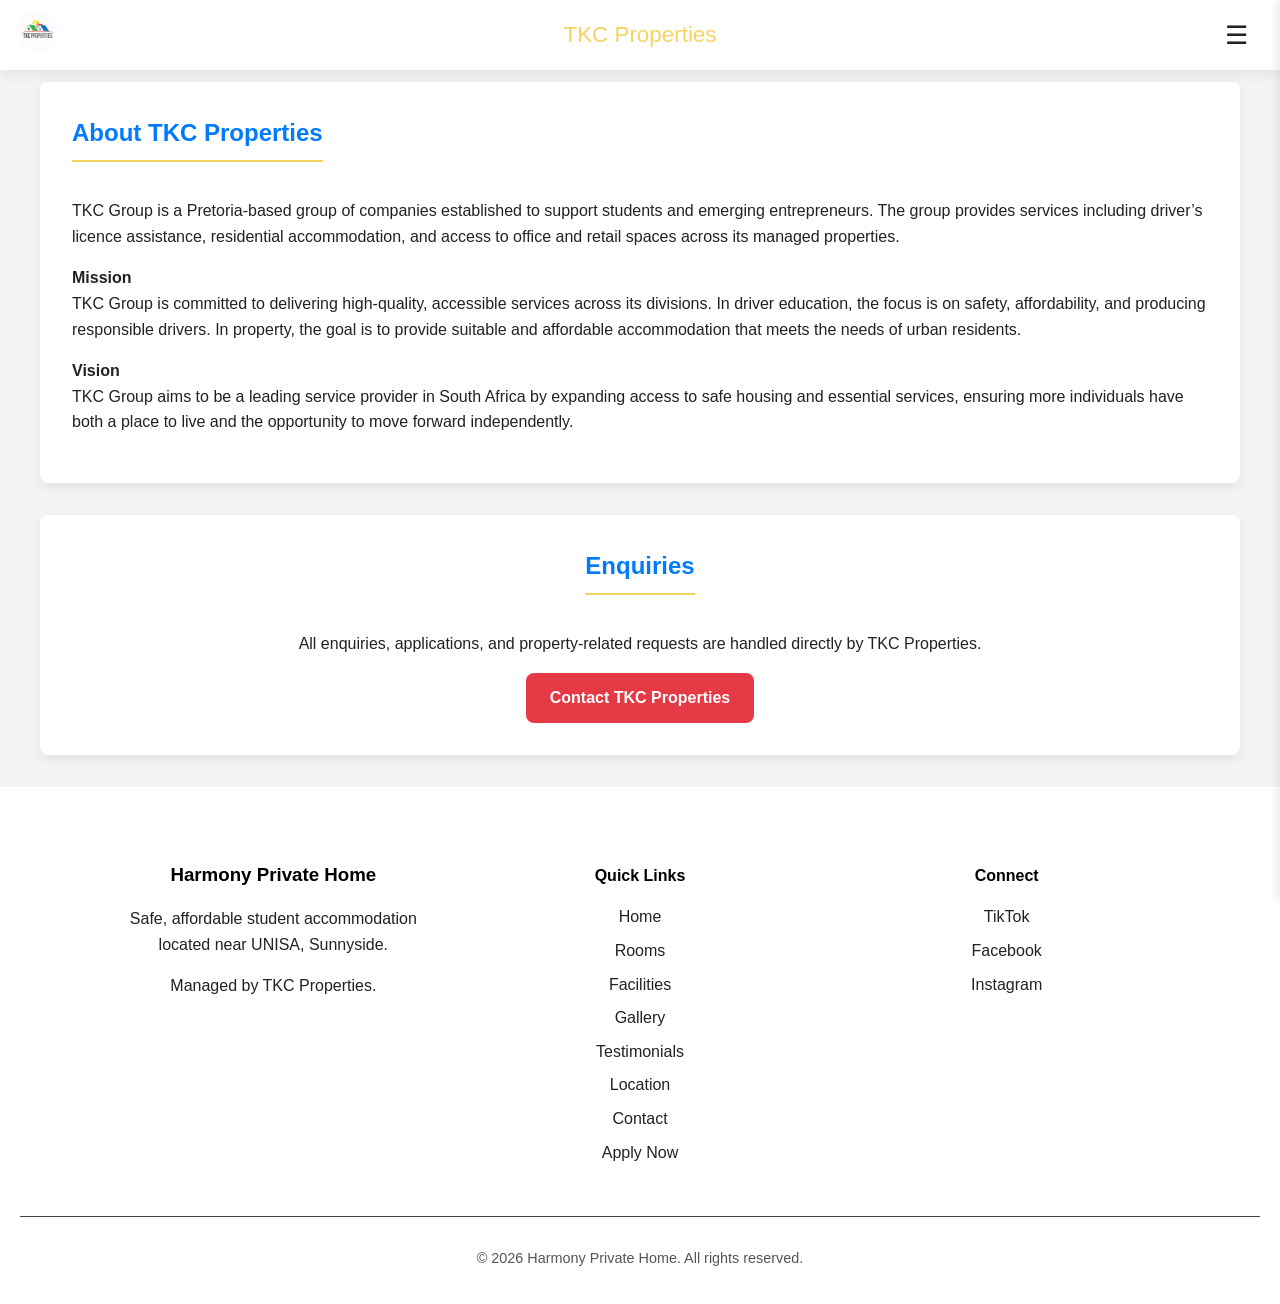
==== templates/about-tkc.html @ 42c00599 "Add files via upload" ====
<!DOCTYPE html>
<html lang="en">
<head>
  <meta charset="UTF-8">
  <meta name="viewport" content="width=device-width, initial-scale=1.0">
  <title>TKC Properties</title>

  <link rel="stylesheet" href="/static/css/contact.css">
  <link rel="stylesheet" href="/static/css/main.css">
  <link rel="stylesheet" href="/static/css/footer.css">
  <link rel="stylesheet" href="/static/css/dark_theme.css">
  <link rel="stylesheet" href="/static/css/header.css">
</head>

<body>

  <!-- Header -->
  <header>
    <h1>TKC Properties</h1>
  </header>

  <!-- TKC Info Section -->
  <main class="container">
  <section class="card">
    <h2>About TKC Properties</h2>
    <p>
          TKC Group is a Pretoria-based group of companies established to support students and emerging entrepreneurs. 
          The group provides services including driver’s licence assistance, residential accommodation, and access to 
          office and retail spaces across its managed properties.
    </p>

    <p>
        <strong>Mission</strong><br>
            TKC Group is committed to delivering high-quality, accessible services across its divisions. 
            In driver education, the focus is on safety, affordability, and producing responsible drivers. 
            In property, the goal is to provide suitable and affordable accommodation that meets the needs 
            of urban residents.
    </p>

    <p>
        <strong>Vision</strong><br>
            TKC Group aims to be a leading service provider in South Africa by expanding access to safe housing 
            and essential services, ensuring more individuals have both a place to live and the opportunity to 
            move forward independently.
    </p>
  </section>

  <!-- Contact Redirect Section -->
  <section class="card text-center">
    <h2>Enquiries</h2>

    <p>
      All enquiries, applications, and property-related requests are handled
      directly by TKC Properties.
    </p>

    <a href="https://www.tkcgroup.co.za/contact.html" target="_blank" class="btn">
      Contact TKC Properties
    </a>
  </section>
  </main>

  <script src="/components/load-components.js" defer></script>

</body>
</html>
---- static/css/contact.css ----
/* ------------------------------
   Root Variables (easy theming)
------------------------------ */
:root {
  --primary: #007BFF;
  --primary-dark: #0056b3;
  --bg: #f4f4f9;
  --text: #333;
  --white: #ffffff;
  --border: #ddd;
  --shadow: 0 4px 12px rgba(0, 0, 0, 0.08);
  --radius: 8px;
}

/* ------------------------------
   Reset + Base
------------------------------ */
*,
*::before,
*::after {
  box-sizing: border-box;
}

body {
  font-family: system-ui, -apple-system, Arial, sans-serif;
  margin: 0;
  background: var(--bg);
  color: var(--text);
  line-height: 1.6;
}

/* ------------------------------
   Header
------------------------------ */
header {
  position: fixed;
  top: 0;
  left: 0;
  width: 100%;
  z-index: 1000;

  background: var(--surface);
  box-shadow: var(--shadow);

  display: flex;
  align-items: center;
  justify-content: space-between;
  padding: 0.8rem 1rem;
}

header h1 {
  position: absolute;
  left: 50%;
  transform: translateX(-50%);
  margin: 0;
  font-size: 1.4rem;
  font-weight: 500;
  color: var(--color-yellow);
  white-space: nowrap;
}

/* ------------------------------
   Navigation
------------------------------ */
nav ul {
  list-style: none;
  display: flex;
  justify-content: center;
  flex-wrap: wrap; /* responsiveness */
  background: #222;
  margin: 0;
  padding: 0;
}

nav ul li a {
  display: block;
  padding: 1rem 1.25rem;
  color: var(--white);
  text-decoration: none;
  transition: background 0.2s ease;
}

nav ul li a:hover,
nav ul li a:focus,
nav ul li a[aria-current="page"] {
  background: var(--primary);
}

/* ------------------------------
   Contact Section
------------------------------ */

.form-group {
  margin-bottom: 1.25rem;
}

label {
  display: block;
  font-weight: 600;
  margin-bottom: 0.4rem;
}

input,
textarea {
  width: 100%;
  padding: 0.75rem;
  border: 1px solid var(--border);
  border-radius: 4px;
  font: inherit;
  transition: border 0.2s ease, box-shadow 0.2s ease;
}

input:focus,
textarea:focus {
  outline: none;
  border-color: var(--primary);
  box-shadow: 0 0 0 2px rgba(0, 123, 255, 0.15);
}

textarea {
  min-height: 120px;
  resize: vertical;
}

/* ------------------------------
   Button
------------------------------ */
.btn {
  display: inline-block;
  background: var(--primary);
  color: var(--white);
  padding: 0.75rem 1.5rem;
  border: none;
  border-radius: 4px;
  cursor: pointer;
  font-weight: 600;
  transition: background 0.2s ease, transform 0.1s ease;
}

.btn:hover {
  background: var(--primary-dark);
}

.btn:active {
  transform: scale(0.98);
}

/* ------------------------------
   Footer
------------------------------ */
footer {
  text-align: center;
  padding: 1rem;
  background: #222;
  color: var(--white);
}

footer a {
  color: var(--primary);
  text-decoration: none;
}

/* ------------------------------
   Small Screens
------------------------------ */
@media (max-width: 600px) {
  #contact {
    margin: 1rem;
    padding: 1.5rem;
  }

  nav ul li a {
    padding: 0.75rem;
  }
}
---- static/css/main.css ----
/* ==============================
   ROOT (LIGHT THEME DEFAULT)
============================== */
:root {
  --color-red: #e63946;
  --color-blue: #007BFF;
  --color-green: #6B8E23;
  --color-yellow: #f4d35e;

  --bg: #f4f4f4;
  --surface: #ffffff;
  --text: #222;

  --shadow: 0 4px 12px rgba(0, 0, 0, 0.08);
  --radius: 8px;
}

/* ==============================
   GLOBAL
============================== */
html {
  scroll-behavior: smooth;
}

* {
  text-decoration: none;
  box-sizing: border-box;
}

body {
  font-family: Arial, sans-serif;
  background: var(--bg);
  color: var(--text);
}

main {
  padding-top: 50px;
}

/* ==============================
   SIDEBAR
============================== */
.sidebar {
  position: fixed;
  top: 0;
  right: -260px;
  width: min(260px, 80vw);
  height: 100%;
  background: var(--surface);
  padding: 2rem 1.5rem;
  transition: right 0.3s ease;
  z-index: 1100;
  box-shadow: -2px 0 10px rgba(0, 0, 0, 0.1);
}

.sidebar.active {
  right: 0;
}

.sidebar ul {
  list-style: none;
  padding: 0;
  margin-top: 2rem;
}

.sidebar li {
  margin: 1.5rem 0;
}

.sidebar a {
  color: var(--text);
  font-size: 1.1rem;
  transition: color 0.2s ease;
}

.sidebar a:hover {
  color: var(--color-red);
}

.close-btn {
  position: absolute;
  top: 1rem;
  right: 1rem;
  font-size: 1.5rem;
  background: transparent;
  border: none;
  cursor: pointer;
  color: var(--text);
  padding: 0.5rem;
}

.close-btn:hover {
  color: var(--color-red);
}

/* ==============================
   OVERLAY
============================== */
.overlay {
  position: fixed;
  inset: 0;
  background: rgba(0, 0, 0, 0.4);
  opacity: 0;
  pointer-events: none;
  transition: opacity 0.3s ease;
  z-index: 1050;
}

.overlay.active {
  opacity: 1;
  pointer-events: all;
}

/* ==============================
   CARDS
============================== */
.card {
  background: var(--surface);
  margin: 2rem auto;
  padding: 2rem;
  border-radius: var(--radius);
  box-shadow: var(--shadow);
  transition: transform 0.3s ease;
  max-width: 1200px;
}

.card:hover {
  transform: translateY(-5px);
}

.card h2 {
  color: var(--color-blue);
  margin-top: 0;
  border-bottom: 2px solid var(--color-yellow);
  padding-bottom: 0.5rem;
  display: inline-block;
}

/* ==============================
   BUTTONS
============================== */
.btn {
  display: inline-block;
  padding: 0.75rem 1.5rem;
  background: var(--color-red);
  color: white;
  border-radius: var(--radius);
  border: none;
  cursor: pointer;
  text-align: center;
  transition: transform 0.15s ease, background 0.2s ease;
}

.btn:hover {
  transform: scale(1.05);
  background: #c1121f;
}

.contact-btn {
  margin: 0.5rem;
  background: var(--color-blue);
}

.contact-btn:hover {
  background: #0056b3;
}

/* ==============================
   CONTACT BUTTONS
============================== */
.contact-buttons {
  display: flex;
  flex-wrap: wrap;
  gap: 1rem;
  margin-top: 1rem;
}

/* ==============================
   GALLERY
============================== */
.card .gallery {
  display: flex;
  flex-wrap: wrap;
  gap: 1rem;
  justify-content: center;
  align-items: center;
  margin-bottom: 1rem;
}

.card .gallery img {
  max-width: 30%;
  height: auto;
  border-radius: var(--radius);
  object-fit: cover;
  transition: transform 0.2s ease;
}

.card .gallery img:hover {
  transform: scale(1.02);
}

.card .gallery-btn-container {
  width: 100%;
  text-align: center;
  margin-top: 1rem;
}

/* ==============================
   TESTIMONIALS
============================== */
blockquote {
  font-style: italic;
  margin: 1.5rem 0;
  padding: 1rem;
  border-left: 4px solid var(--color-yellow);
  background: rgba(244, 211, 94, 0.1);
  border-radius: var(--radius);
}

blockquote footer {
  margin-top: 0.5rem;
  font-weight: bold;
  color: var(--color-blue);
}

/* ==============================
   FORMS
============================== */
input,
textarea,
select {
  padding: 0.75rem;
  border-radius: 5px;
  border: 1px solid #ccc;
  background: var(--surface);
  color: var(--text);
  width: 100%;
  margin-bottom: 1rem;
  font-family: inherit;
}

input:focus,
textarea:focus,
select:focus {
  outline: none;
  border-color: var(--color-blue);
  box-shadow: 0 0 0 2px rgba(0, 123, 255, 0.1);
}

label {
  font-weight: bold;
  margin-bottom: 0.25rem;
  display: block;
}

/* ==============================
   CONTAINER
============================== */
.container {
  max-width: 1200px;
  margin: 0 auto;
}

/* ==============================
   Messsage
============================== */
.end-message {
  text-align: center;
  margin-top: 20px;
  font-style: italic;
  font-size: 14px;
}

/* ==============================
   RESPONSIVE DESIGN
============================== */
@media (max-width: 768px) {
  header h1 {
    font-size: 0.9rem;
    white-space: normal;
    text-align: center;
    width: auto;
  }

  .card {
    margin: 1rem;
    padding: 1.5rem;
  }

  .container {
    padding-top: 4rem;
  }

  .menu-btn {
    font-size: 1.3rem;
    padding: 0.3rem 0.8rem;
  }

  .tkc-logo {
    width: 35px;
    height: 35px;
  }

  .gallery {
    flex-direction: column;
  }
}

@media (max-width: 480px) {
  header h1 {
    font-size: 0.8rem;
  }

  .card h2 {
    font-size: 1.3rem;
  }

  .btn {
    padding: 0.5rem 1rem;
    font-size: 0.9rem;
  }
}

/* ==============================
   UTILITY CLASSES
============================== */
.text-center { text-align: center; }
.mt-2 { margin-top: 1rem; }
.mb-2 { margin-bottom: 1rem; }

/* ==============================
   IFRAME
============================== */
iframe {
  width: 100%;
  height: 300px;
  border: 0;
  border-radius: 25px;
}
---- static/css/footer.css ----
/* Footer Styling */
.site-footer {
  background: #fff;
  color: #222;
  padding: 40px 20px 20px;
  font-family: Arial, sans-serif;
  min-width: 200px;
}

.footer-container {
  display: flex;
  flex-wrap: wrap;
  justify-content: space-between;
  max-width: 1100px;
  margin: 0 auto;
}

.footer-container div {
  flex: 1 1 250px;
  margin: 15px;
}

.site-footer h3,
.site-footer h4 {
  color: #000;
  margin-bottom: 10px;
}

.footer-links ul,
.footer-socials ul {
  list-style: none;
  padding: 0;
}

.footer-links li,
.footer-socials li {
  margin-bottom: 8px;
}

.footer-links a,
.footer-socials a {
  color: #222;
  text-decoration: none;
  transition: color 0.3s ease;
}

.footer-links a:hover,
.footer-socials a:hover {
  color: #0077cc;
}

.footer-bottom {
  text-align: center;
  border-top: 1px solid #444;
  margin-top: 20px;
  padding-top: 15px;
  font-size: 0.9rem;
  color: #555;
}

@media (max-width: 450px) {
  .footer-container {
    flex-direction: column;
    align-items: center;
    text-align: center;
  }

  .footer-container div {
    flex: unset;
    width: 90%;
    max-width: 300px;
    margin: 10px 0;
  }
  
  /* Center the content inside each footer section */
  .footer-links ul,
  .footer-socials ul {
    text-align: center;
  }
  
  /* Ensure headings are centered */
  .site-footer h3,
  .site-footer h4 {
    text-align: center;
  }
}
---- static/css/dark_theme.css ----
@media (prefers-color-scheme: dark) {

  :root {
    --bg: #0f0f12;
    --surface: #1a1a22;
    --text: #f5f5f5;

    --color-red: #ff4d5a;
    --color-blue: #4da3ff;
    --color-green: #7fb069;
    --color-yellow: #ffd166;

    --shadow: 0 6px 18px rgba(0, 0, 0, 0.4);
  }

  header {
    background: rgba(15, 15, 18, 0.75);
  }

  .sidebar {
    border-left: 1px solid rgba(255,255,255,0.05);
  }
  
  .menu-btn {
    color: var(--text);
  }

  .overlay {
    background: rgba(0,0,0,0.6);
  }

  /* ✅ White footer in dark mode */
  .site-footer {
    background: #222;
    color: #eee;
  }

  .site-footer h3,
  .site-footer h4 {
    color: #fff;
  }

  .footer-links a,
  .footer-socials a {
    color: #eee;
  }

  .footer-links a:hover,
  .footer-socials a:hover {
    color: #00aaff;
  }

  .footer-bottom {
    border-top: 1px solid #ccc;
    color: #555;
  }
  
  #footer-section {
    background-color: #111;
    color: white;
  }
}
}
---- static/css/header.css ----
/* ==============================
   HEADER
============================== */
header {
  position: fixed;
  top: 0;
  left: 0;
  width: 100%;
  height: 70px;
  z-index: 1000;

  background: var(--surface);
  box-shadow: var(--shadow);

  display: flex;
  align-items: center;
  justify-content: space-between;
  transition: opacity 0.3s, transform 0.3s;
}

.tkc-logo {
  width: 42px;
  height: 42px;
  border-radius: 50%;
  background: transparent;
}

header h1 {
  position: absolute;
  left: 50%;
  transform: translateX(-50%);
  margin: 0;
  font-size: 1.4rem;
  font-weight: 500;
  color: var(--color-yellow);
  white-space: nowrap;
}

.menu-btn {
  font-size: 1.6rem;
  background: transparent;
  border: none;
  color: var(--text);
  cursor: pointer;
  padding: 0.5rem 1rem;
  border-radius: 15px;
  transition: 0.2s ease;
}

.menu-btn:hover {
  transform: scale(1.1);
  color: darkgrey;
}

header.scrolled {
    opacity: 0;
    /* transform: translateY(-100%); */
    pointer-events: none;
    
}
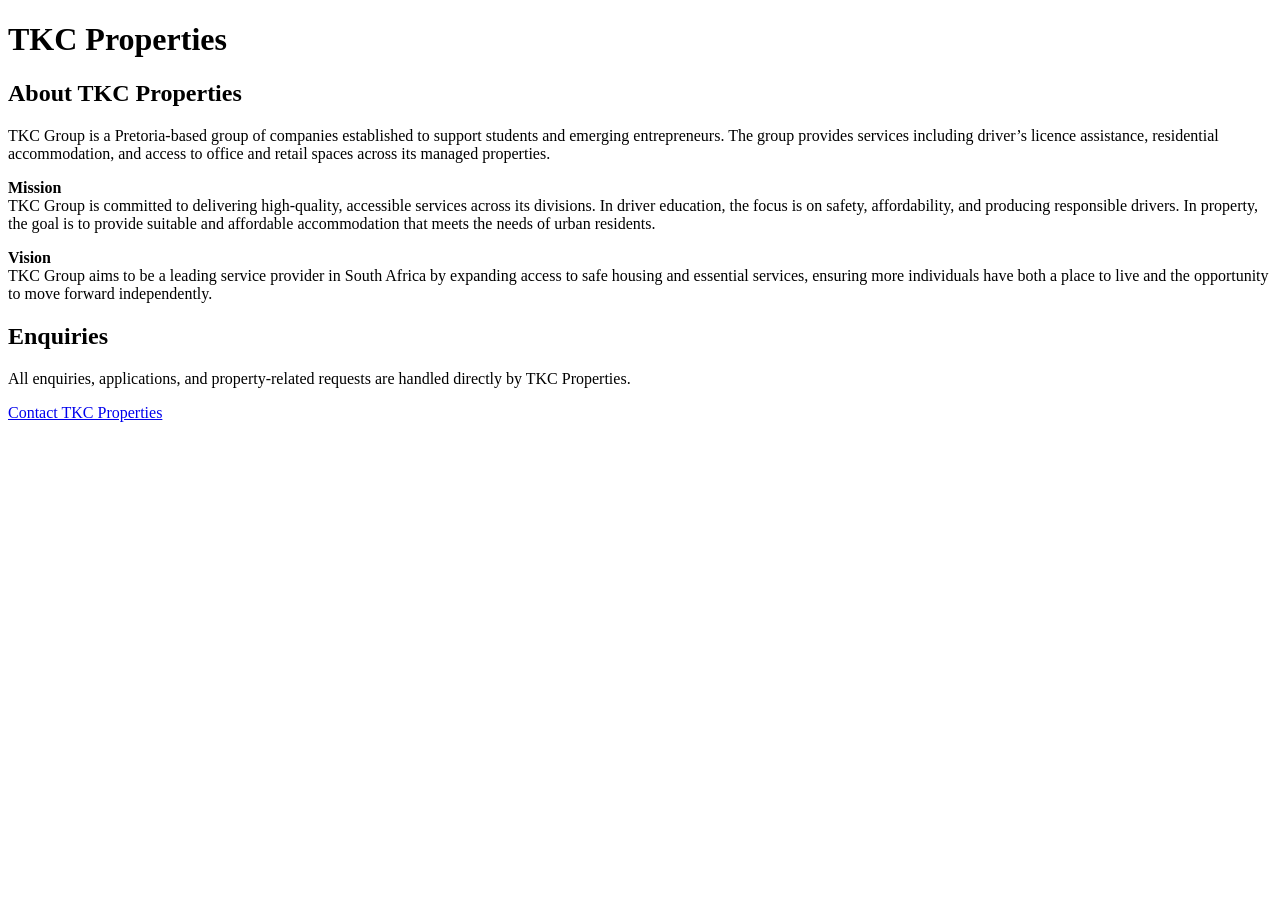
==== commit b1883817: "Update about-tkc.html" ====
--- a/templates/about-tkc.html
+++ b/templates/about-tkc.html
@@ -5,11 +5,11 @@
   <meta name="viewport" content="width=device-width, initial-scale=1.0">
   <title>TKC Properties</title>
 
-  <link rel="stylesheet" href="/static/css/contact.css">
-  <link rel="stylesheet" href="/static/css/main.css">
-  <link rel="stylesheet" href="/static/css/footer.css">
-  <link rel="stylesheet" href="/static/css/dark_theme.css">
-  <link rel="stylesheet" href="/static/css/header.css">
+  <link rel="stylesheet" href="/Harmony-Website/static/css/contact.css">
+  <link rel="stylesheet" href="/Harmony-Website/static/css/main.css">
+  <link rel="stylesheet" href="/Harmony-Website/static/css/footer.css">
+  <link rel="stylesheet" href="/Harmony-Website/static/css/dark_theme.css">
+  <link rel="stylesheet" href="/Harmony-Website/static/css/header.css">
 </head>
 
 <body>
@@ -60,7 +60,7 @@
   </section>
   </main>
 
-  <script src="/components/load-components.js" defer></script>
+  <script src="/Harmony-Website/components/load-components.js" defer></script>
 
 </body>
-</html>+</html>
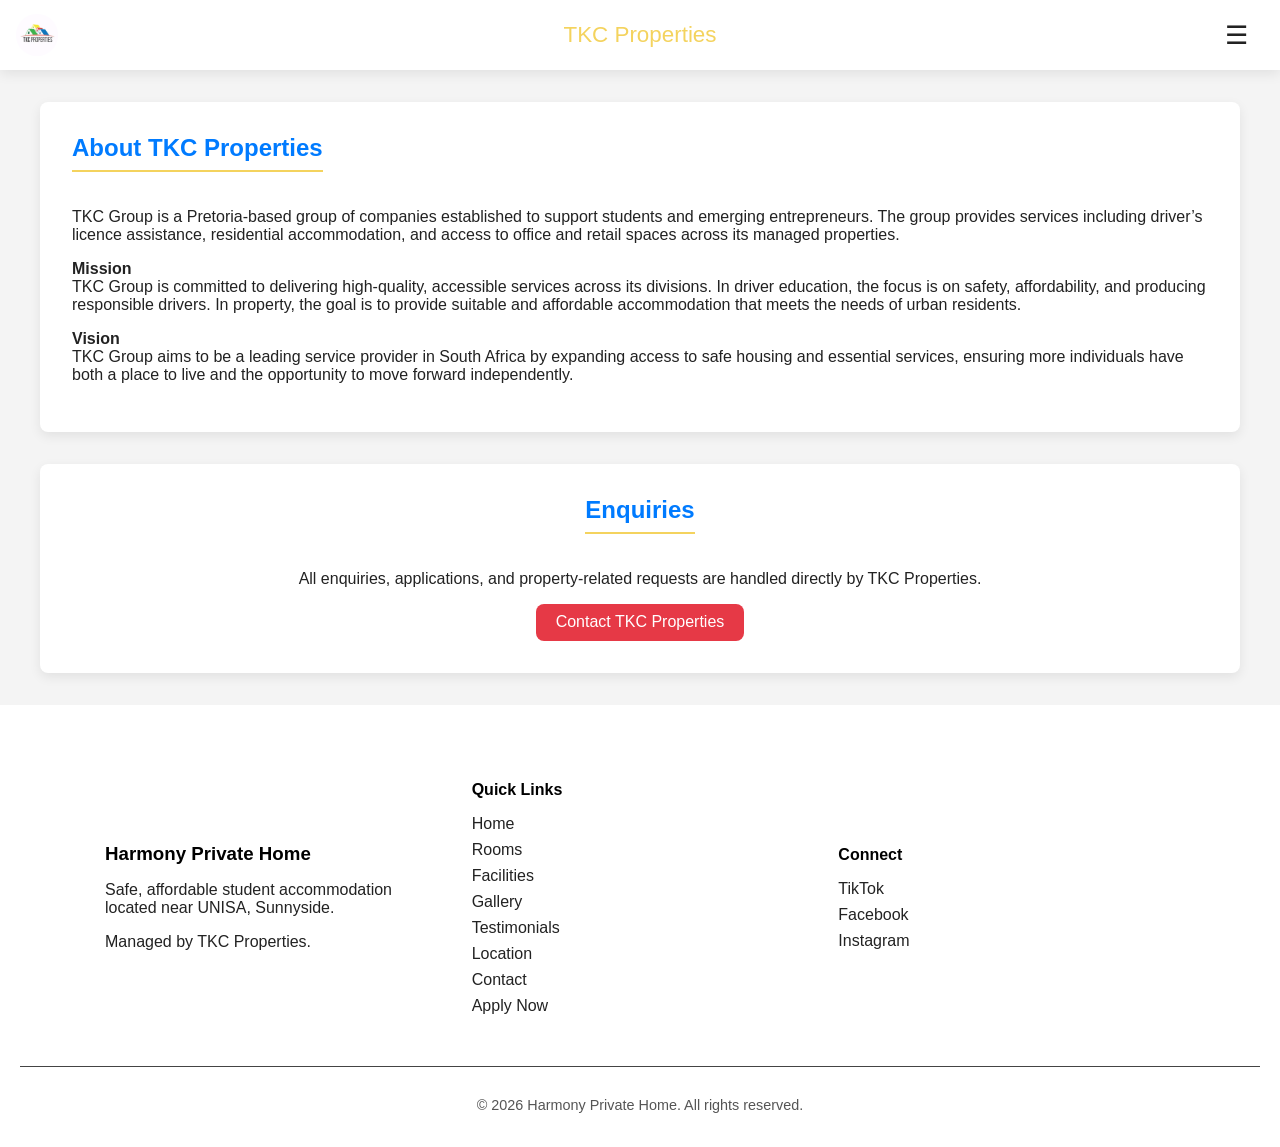
==== commit e9fe336d: "Replace repository with new content - 2026-05-03 20:06:32" ====
--- a/templates/about-tkc.html
+++ b/templates/about-tkc.html
@@ -4,12 +4,10 @@
   <meta charset="UTF-8">
   <meta name="viewport" content="width=device-width, initial-scale=1.0">
   <title>TKC Properties</title>
-
-  <link rel="stylesheet" href="/Harmony-Website/static/css/contact.css">
-  <link rel="stylesheet" href="/Harmony-Website/static/css/main.css">
-  <link rel="stylesheet" href="/Harmony-Website/static/css/footer.css">
-  <link rel="stylesheet" href="/Harmony-Website/static/css/dark_theme.css">
-  <link rel="stylesheet" href="/Harmony-Website/static/css/header.css">
+  <link rel="stylesheet" href="/static/css/header.css">
+  <link rel="stylesheet" href="/static/css/main.css">
+  <link rel="stylesheet" href="/static/css/footer.css">
+  <link rel="stylesheet" href="/static/css/dark_theme.css">
 </head>
 
 <body>
@@ -60,7 +58,7 @@
   </section>
   </main>
 
-  <script src="/Harmony-Website/components/load-components.js" defer></script>
+  <script src="/components/load-components.js" defer></script>
 
 </body>
-</html>
+</html>
--- a/static/css/header.css
+++ b/static/css/header.css
@@ -0,0 +1,106 @@
+/* ==============================
+   HEADER (MOBILE FIRST - FLEXBOX)
+============================== */
+
+:root {
+  --surface: #121212;
+  --shadow: 0 4px 10px rgba(0,0,0,0.2);
+  --color-yellow: #f5c518;
+  --text: #ffffff;
+}
+
+header {
+  position: fixed;
+  top: 0;
+  left: 0;
+  width: 100%;
+  height: 70px;
+  z-index: 1000;
+
+  background: var(--surface);
+  box-shadow: var(--shadow);
+
+  /* FLEXBOX APPROACH */
+  display: flex;
+  justify-content: space-between;
+  align-items: center;
+
+  padding: 0.8rem 1rem;
+  will-change: transform, opacity;
+}
+
+/* ==============================
+   LOGO (LEFT)
+============================== */
+.tkc-logo {
+  width: 42px;
+  height: 42px;
+  border-radius: 50%;
+  flex-shrink: 0;
+}
+
+/* ==============================
+   TITLE (CENTERED USING MARGIN AUTO + POSITION TRICK)
+   Since space-between pushes left/right items to edges,
+   we need to center h1 absolutely or use a wrapper.
+   This solution keeps h1 truly centered without breaking layout.
+============================== */
+header h1 {
+  margin: 0;
+  font-size: 1.2rem;
+  font-weight: 500;
+  color: var(--color-yellow);
+  white-space: nowrap;
+
+  /* Centering technique: absolute positioning */
+  position: absolute;
+  left: 50%;
+  transform: translateX(-50%);
+  text-align: center;
+}
+
+/* ==============================
+   MENU BUTTON (RIGHT CORNER)
+============================== */
+.menu-btn {
+  flex-shrink: 0;
+  font-size: 1.6rem;
+  background: transparent;
+  border: none;
+  color: var(--text);
+  cursor: pointer;
+
+  padding: 0.5rem 1rem;
+  border-radius: 15px;
+  transition: 0.2s ease;
+}
+
+.menu-btn:hover {
+  transform: scale(1.1);
+  color: darkgrey;
+}
+
+/* ==============================
+   LINKS WRAPPER (if any anchor inside header)
+============================== */
+header a {
+  display: flex;
+  align-items: center;
+}
+
+/* ==============================
+   SCROLL HIDE STATE
+============================== */
+header.scrolled {
+  transform: translateY(-100%);
+  opacity: 0;
+}
+
+/* ==============================
+   DESKTOP / LAPTOP
+============================== */
+@media (min-width: 451px) {
+  header h1 {
+    font-size: 1.4rem;
+  }
+}
--- a/static/css/main.css
+++ b/static/css/main.css
@@ -0,0 +1,311 @@
+/* ==============================
+   ROOT (LIGHT THEME DEFAULT)
+============================== */
+:root {
+  --color-red: #e63946;
+  --color-blue: #007BFF;
+  --color-green: #6B8E23;
+  --color-yellow: #f4d35e;
+
+  --bg: #f4f4f4;
+  --surface: #ffffff;
+  --text: #222;
+
+  --shadow: 0 4px 12px rgba(0, 0, 0, 0.08);
+  --radius: 8px;
+}
+
+/* ==============================
+   GLOBAL (MOBILE FIRST)
+============================== */
+html {
+  scroll-behavior: smooth;
+}
+
+* {
+  text-decoration: none;
+  box-sizing: border-box;
+}
+
+body {
+  margin: 0;
+  font-family: Arial, sans-serif;
+  background: var(--bg);
+  color: var(--text);
+}
+
+main {
+  padding-top: 50px;
+  max-width: 1100px;
+  margin: 0 auto;
+}
+
+/* ==============================
+   SIDEBAR (MOBILE FIRST)
+============================== */
+.sidebar {
+  position: fixed;
+  top: 0;
+  right: -100%;
+  width: min(260px, 80vw);
+  height: 100%;
+  background: var(--surface);
+  padding: 2rem 1.5rem;
+  transition: right 0.3s ease;
+  z-index: 1100;
+  box-shadow: -2px 0 10px rgba(0, 0, 0, 0.1);
+}
+
+.sidebar.active {
+  right: 0;
+}
+
+.sidebar ul {
+  list-style: none;
+  padding: 0;
+  margin-top: 2rem;
+}
+
+.sidebar li {
+  margin: 1.5rem 0;
+}
+
+.sidebar a {
+  color: var(--text);
+  font-size: 1.1rem;
+  transition: color 0.2s ease;
+}
+
+.sidebar a:hover {
+  color: var(--color-red);
+}
+
+.close-btn {
+  position: absolute;
+  top: 1rem;
+  right: 1rem;
+  font-size: 1.5rem;
+  background: transparent;
+  border: none;
+  cursor: pointer;
+  color: var(--text);
+  padding: 0.5rem;
+}
+
+.close-btn:hover {
+  color: var(--color-red);
+}
+
+/* ==============================
+   OVERLAY
+============================== */
+.overlay {
+  position: fixed;
+  inset: 0;
+  background: rgba(0, 0, 0, 0.4);
+  opacity: 0;
+  pointer-events: none;
+  transition: opacity 0.3s ease;
+  z-index: 1050;
+}
+
+.overlay.active {
+  opacity: 1;
+  pointer-events: all;
+}
+
+/* ==============================
+   CARDS (MOBILE FIRST)
+============================== */
+.card {
+  background: var(--surface);
+  margin: 1rem;
+  padding: 1.2rem;
+  border-radius: var(--radius);
+  box-shadow: var(--shadow);
+  transition: transform 0.3s ease;
+  max-width: 1200px;
+}
+
+.card:hover {
+  transform: translateY(-5px);
+}
+
+.card h2 {
+  color: var(--color-blue);
+  margin-top: 0;
+  border-bottom: 2px solid var(--color-yellow);
+  padding-bottom: 0.5rem;
+  display: inline-block;
+}
+
+/* ==============================
+   BUTTONS
+============================== */
+.btn {
+  display: inline-block;
+  padding: 0.6rem 1.2rem;
+  background: var(--color-red);
+  color: white;
+  border-radius: var(--radius);
+  border: none;
+  cursor: pointer;
+  text-align: center;
+  transition: transform 0.15s ease, background 0.2s ease;
+}
+
+.btn:hover {
+  transform: scale(1.05);
+  background: #c1121f;
+}
+
+.contact-btn {
+  margin: 0.5rem;
+  background: var(--color-blue);
+}
+
+.contact-btn:hover {
+  background: #0056b3;
+}
+
+/* ==============================
+   CONTACT BUTTONS
+============================== */
+.contact-buttons {
+  display: flex;
+  flex-direction: column;
+  gap: 1rem;
+  margin-top: 1rem;
+}
+
+/* ==============================
+   GALLERY (MOBILE FIRST)
+============================== */
+.card .gallery {
+  display: flex;
+  flex-direction: column;
+  gap: 1rem;
+  align-items: center;
+}
+
+.card .gallery img {
+  width: 100%;
+  max-width: 100%;
+  height: 180px;
+  object-fit: cover;
+  border-radius: var(--radius);
+  transition: transform 0.2s ease;
+}
+
+.card .gallery img:hover {
+  transform: scale(1.02);
+}
+
+.card .gallery-btn-container {
+  width: 100%;
+  text-align: center;
+  margin-top: 1rem;
+}
+
+/* ==============================
+   TESTIMONIALS
+============================== */
+blockquote {
+  font-style: italic;
+  margin: 1.5rem 0;
+  padding: 1rem;
+  border-left: 4px solid var(--color-yellow);
+  background: rgba(244, 211, 94, 0.1);
+  border-radius: var(--radius);
+}
+
+blockquote footer {
+  margin-top: 0.5rem;
+  font-weight: bold;
+  color: var(--color-blue);
+}
+
+/* ==============================
+   FORMS
+============================== */
+input,
+textarea,
+select {
+  padding: 0.75rem;
+  border-radius: 5px;
+  border: 1px solid #ccc;
+  background: var(--surface);
+  color: var(--text);
+  width: 100%;
+  margin-bottom: 1rem;
+  font-family: inherit;
+}
+
+input:focus,
+textarea:focus,
+select:focus {
+  outline: none;
+  border-color: var(--color-blue);
+  box-shadow: 0 0 0 2px rgba(0, 123, 255, 0.1);
+}
+
+label {
+  font-weight: bold;
+  margin-bottom: 0.25rem;
+  display: block;
+}
+
+/* ==============================
+   UTILITIES
+============================== */
+.container {
+  max-width: 1200px;
+  margin: 0 auto;
+}
+
+.text-center { text-align: center; }
+.mt-2 { margin-top: 1rem; }
+.mb-2 { margin-bottom: 1rem; }
+
+/* ==============================
+   IFRAME
+============================== */
+iframe {
+  width: 100%;
+  height: 300px;
+  border: 0;
+  border-radius: 25px;
+}
+
+/* ==============================
+   DESKTOP / LAPTOP
+============================== */
+@media (min-width: 768px) {
+
+  .card {
+    margin: 2rem auto;
+    padding: 2rem;
+  }
+
+  .contact-buttons {
+    flex-direction: row;
+    flex-wrap: wrap;
+  }
+
+  .card .gallery {
+    flex-direction: row;
+    flex-wrap: wrap;
+    justify-content: center;
+  }
+
+  .card .gallery img {
+    max-width: 30%;
+    height: 220px;
+  }
+}
+
+@media (min-width: 1024px) {
+  main {
+    padding-top: 70px;
+  }
+}
--- a/static/css/footer.css
+++ b/static/css/footer.css
@@ -0,0 +1,89 @@
+/* Footer Styling (MOBILE FIRST) */
+.site-footer {
+  background: #fff;
+  color: #222;
+  padding: 40px 20px 20px;
+  font-family: Arial, sans-serif;
+  min-width: 200px;
+}
+
+.footer-container {
+  display: flex;
+  flex-direction: column;
+  align-items: center;
+  text-align: center;
+  max-width: 1100px;
+  margin: 0 auto;
+}
+
+.footer-container div {
+  width: 90%;
+  max-width: 300px;
+  margin: 10px 0;
+}
+
+.site-footer h3,
+.site-footer h4 {
+  color: #000;
+  margin-bottom: 10px;
+  text-align: center;
+}
+
+.footer-links ul,
+.footer-socials ul {
+  list-style: none;
+  padding: 0;
+  text-align: center;
+}
+
+.footer-links li,
+.footer-socials li {
+  margin-bottom: 8px;
+}
+
+.footer-links a,
+.footer-socials a {
+  color: #222;
+  text-decoration: none;
+  transition: color 0.3s ease;
+}
+
+.footer-links a:hover,
+.footer-socials a:hover {
+  color: #0077cc;
+}
+
+.footer-bottom {
+  text-align: center;
+  border-top: 1px solid #444;
+  margin-top: 20px;
+  padding-top: 15px;
+  font-size: 0.9rem;
+  color: #555;
+}
+
+/* LAPTOP / DESKTOP */
+@media (min-width: 451px) {
+  .footer-container {
+    flex-direction: row;
+    justify-content: space-between;
+    text-align: left;
+  }
+
+  .footer-container div {
+    flex: 1 1 250px;
+    margin: 15px;
+    width: auto;
+    max-width: none;
+  }
+
+  .site-footer h3,
+  .site-footer h4 {
+    text-align: left;
+  }
+
+  .footer-links ul,
+  .footer-socials ul {
+    text-align: left;
+  }
+}
--- a/static/css/dark_theme.css
+++ b/static/css/dark_theme.css
@@ -0,0 +1,63 @@
+@media (prefers-color-scheme: dark) {
+
+  :root {
+    --bg: #0f0f12;
+    --surface: #1a1a22;
+    --text: #f5f5f5;
+
+    --color-red: #ff4d5a;
+    --color-blue: #4da3ff;
+    --color-green: #7fb069;
+    --color-yellow: #ffd166;
+
+    --shadow: 0 6px 18px rgba(0, 0, 0, 0.4);
+  }
+
+  header {
+    background: rgba(15, 15, 18, 0.75);
+  }
+
+  .sidebar {
+    border-left: 1px solid rgba(255,255,255,0.05);
+  }
+  
+  .menu-btn {
+    color: var(--text);
+  }
+
+  .overlay {
+    background: rgba(0,0,0,0.6);
+  }
+
+  /* ✅ White footer in dark mode */
+  .site-footer {
+    background: #222;
+    color: #eee;
+  }
+
+  .site-footer h3,
+  .site-footer h4 {
+    color: #fff;
+  }
+
+  .footer-links a,
+  .footer-socials a {
+    color: #eee;
+  }
+
+  .footer-links a:hover,
+  .footer-socials a:hover {
+    color: #00aaff;
+  }
+
+  .footer-bottom {
+    border-top: 1px solid #ccc;
+    color: #555;
+  }
+  
+  #footer-section {
+    background-color: #111;
+    color: white;
+  }
+}
+}
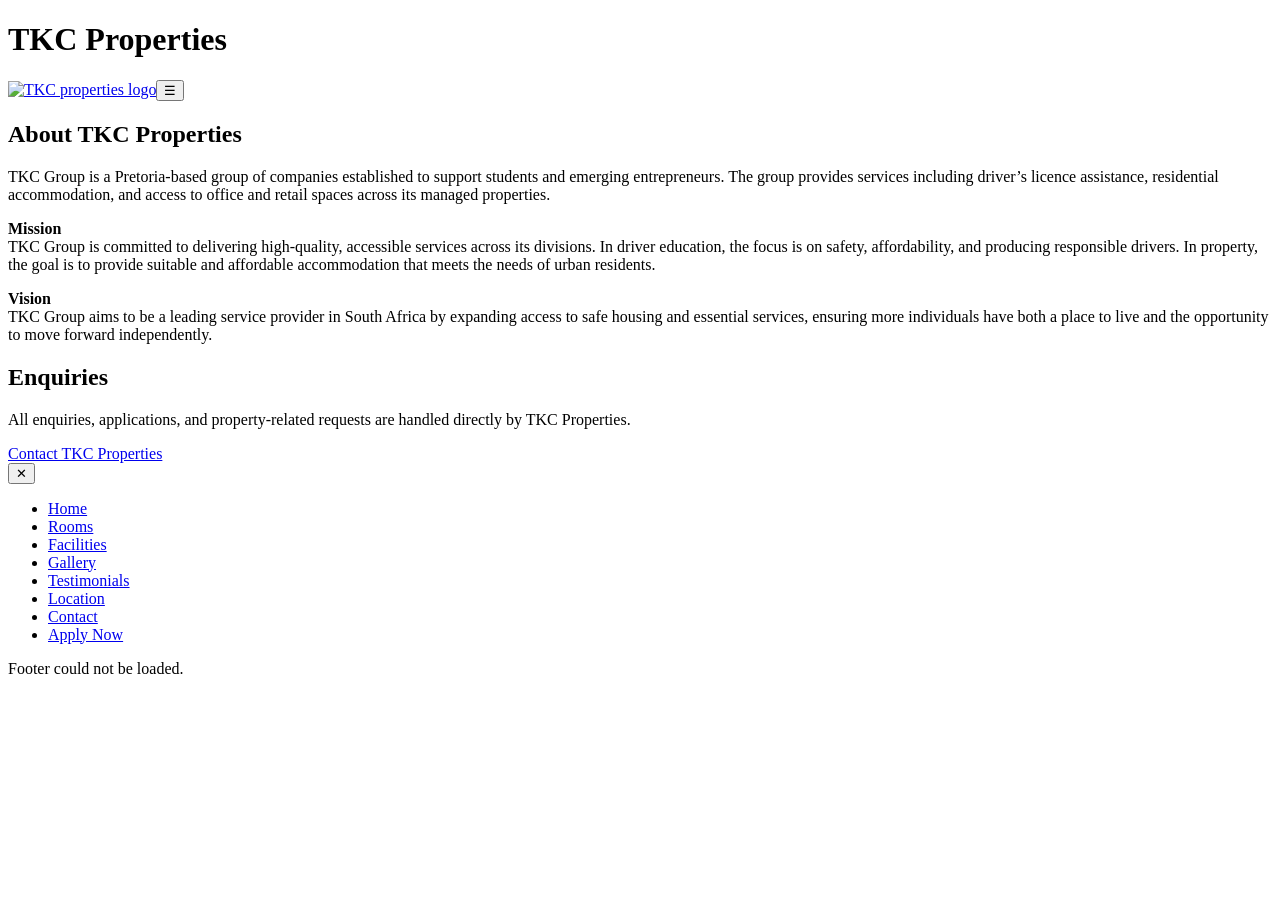
==== commit 67fb006f: "Upload templates/about-tkc.html" ====
--- a/templates/about-tkc.html
+++ b/templates/about-tkc.html
@@ -4,10 +4,10 @@
   <meta charset="UTF-8">
   <meta name="viewport" content="width=device-width, initial-scale=1.0">
   <title>TKC Properties</title>
-  <link rel="stylesheet" href="/static/css/header.css">
-  <link rel="stylesheet" href="/static/css/main.css">
-  <link rel="stylesheet" href="/static/css/footer.css">
-  <link rel="stylesheet" href="/static/css/dark_theme.css">
+  <link rel="stylesheet" href="../static/css/header.css">
+  <link rel="stylesheet" href="../static/css/main.css">
+  <link rel="stylesheet" href="../static/css/footer.css">
+  <link rel="stylesheet" href="../static/css/dark_theme.css">
 </head>
 
 <body>
@@ -58,7 +58,7 @@
   </section>
   </main>
 
-  <script src="/components/load-components.js" defer></script>
+  <script src="../components/load-components.js" defer></script>
 
 </body>
 </html>
